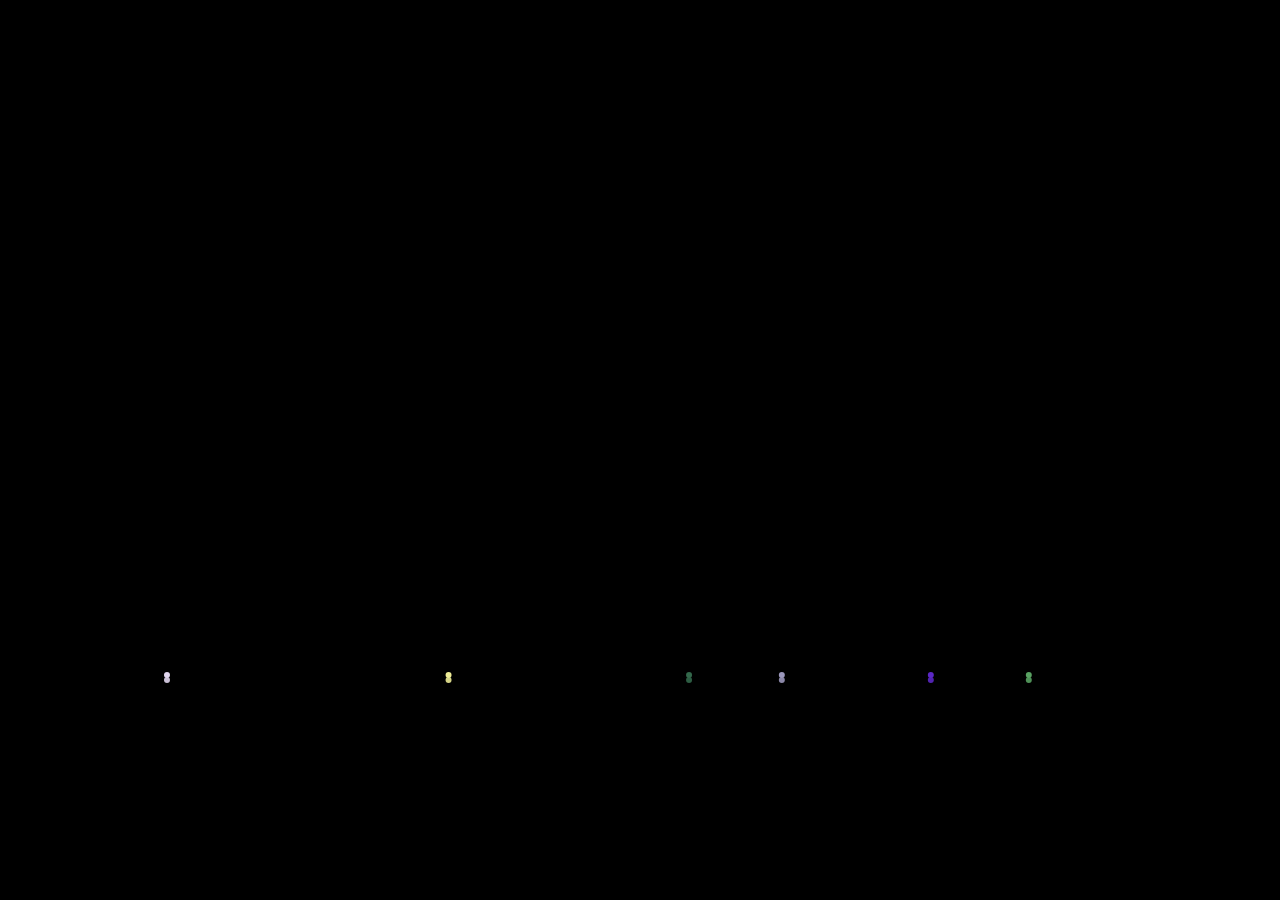
==== index.html @ 061f3ff0 "update firework" ====
<!DOCTYPE html>
<html lang="en">
<head>
    <meta charset="UTF-8">
    <meta http-equiv="X-UA-Compatible" content="IE=edge">
    <meta name="viewport" content="width=device-width, initial-scale=1.0">
    <link rel="stylesheet" href="style.css">
    <title>Lucky money</title>
</head>
<body>
    <canvas id="canvas"></canvas>
    <script src="script.js"></script>
</body>
</html>
---- style.css ----
body,html{
    width: 100%;
    height: 100vh;
    margin: 0;
}
#canvas{
    height: 100%;
    width: 100%;
    background-color: black;
}
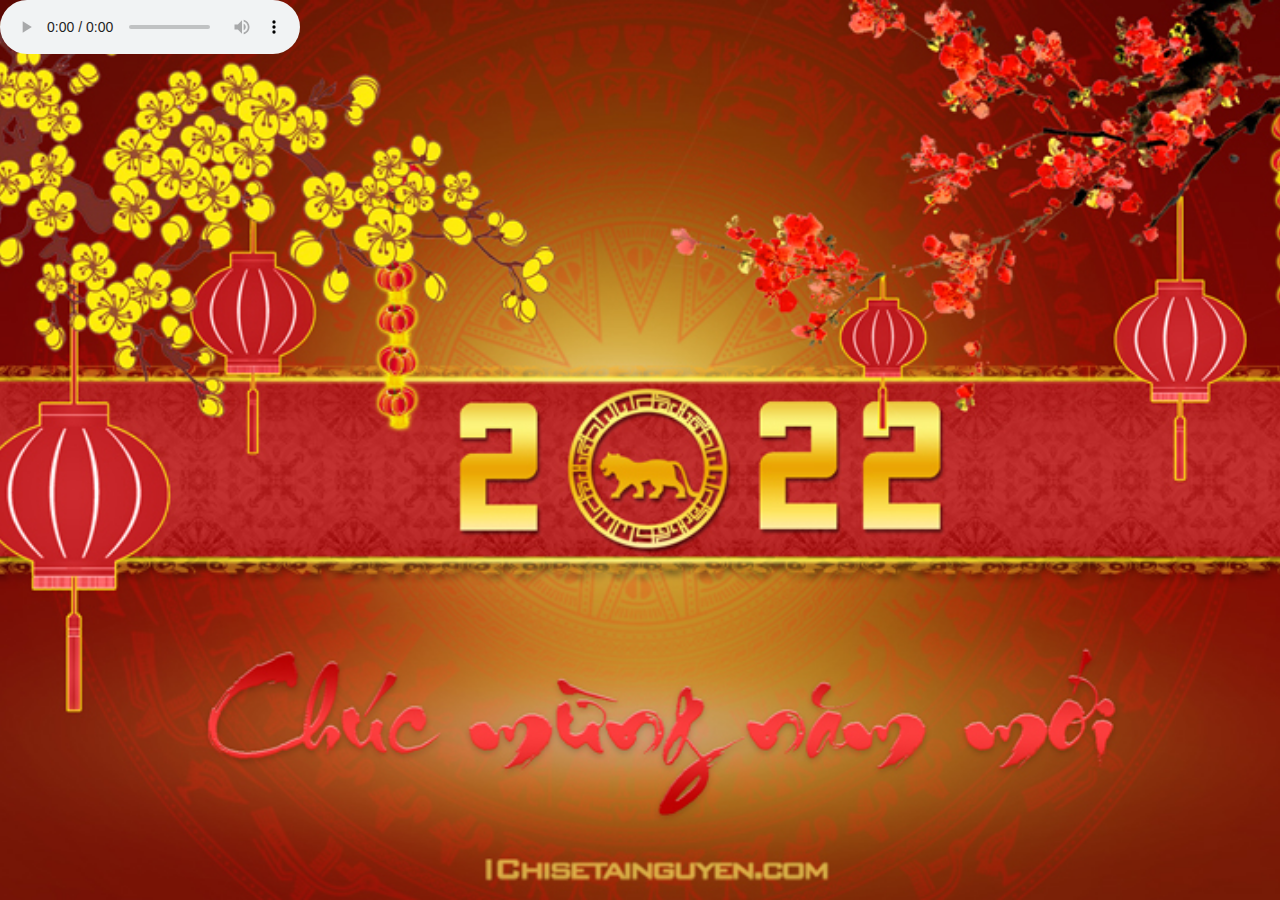
==== commit 315ebc84: "add sound" ====
--- a/index.html
+++ b/index.html
@@ -4,11 +4,21 @@
     <meta charset="UTF-8">
     <meta http-equiv="X-UA-Compatible" content="IE=edge">
     <meta name="viewport" content="width=device-width, initial-scale=1.0">
+    <link href="https://cdn.jsdelivr.net/npm/bootstrap@5.0.2/dist/css/bootstrap.min.css" rel="stylesheet" integrity="sha384-EVSTQN3/azprG1Anm3QDgpJLIm9Nao0Yz1ztcQTwFspd3yD65VohhpuuCOmLASjC" crossorigin="anonymous">
+    <script src="https://cdn.jsdelivr.net/npm/bootstrap@5.0.2/dist/js/bootstrap.bundle.min.js" integrity="sha384-MrcW6ZMFYlzcLA8Nl+NtUVF0sA7MsXsP1UyJoMp4YLEuNSfAP+JcXn/tWtIaxVXM" crossorigin="anonymous"></script>
     <link rel="stylesheet" href="style.css">
     <title>Lucky money</title>
 </head>
 <body>
-    <canvas id="canvas"></canvas>
+    
+    <!-- <canvas id="canvas"></canvas> -->
+    <div class="form">
+
+    </div>
+    <audio autoplay controls>
+        <!-- <source src="horse.ogg" type="audio/ogg"> -->
+        <source src="../audio/【女性が歌う】Lemon-米津玄師(Full Covered by コバソロ & 春茶).mp3" type="audio/mpeg">
+    </audio>
     <script src="script.js"></script>
 </body>
 </html>--- a/style.css
+++ b/style.css
@@ -1,10 +1,30 @@
 body,html{
     width: 100%;
     height: 100vh;
+    margin: 0;
+    min-width: 100vw;
+    min-height: 100vh;
+    overflow: hidden;
+    background-image:
+        url('../image/thiep-tet-2022614c2aacade92.jpg');
+    background-position: center; 
+    background-repeat: no-repeat; 
+    background-size: cover;
     margin: 0;
 }
 #canvas{
     height: 100%;
     width: 100%;
-    background-color: black;
-}+    z-index: -1;
+    margin: 0;
+}
+
+/* body:after {  
+    content: url('https://t4.ftcdn.net/jpg/02/82/85/41/360_F_282854103_37oUj0bXJxBW6MOb5GnxuBmv4Vq83PKw.jpg');
+    mix-blend-mode: multiply;
+    position: absolute;
+    bottom: 0;
+    left: 50%;
+    transform: translate(-50%, 38.25%);
+    text-align: center;  
+  } */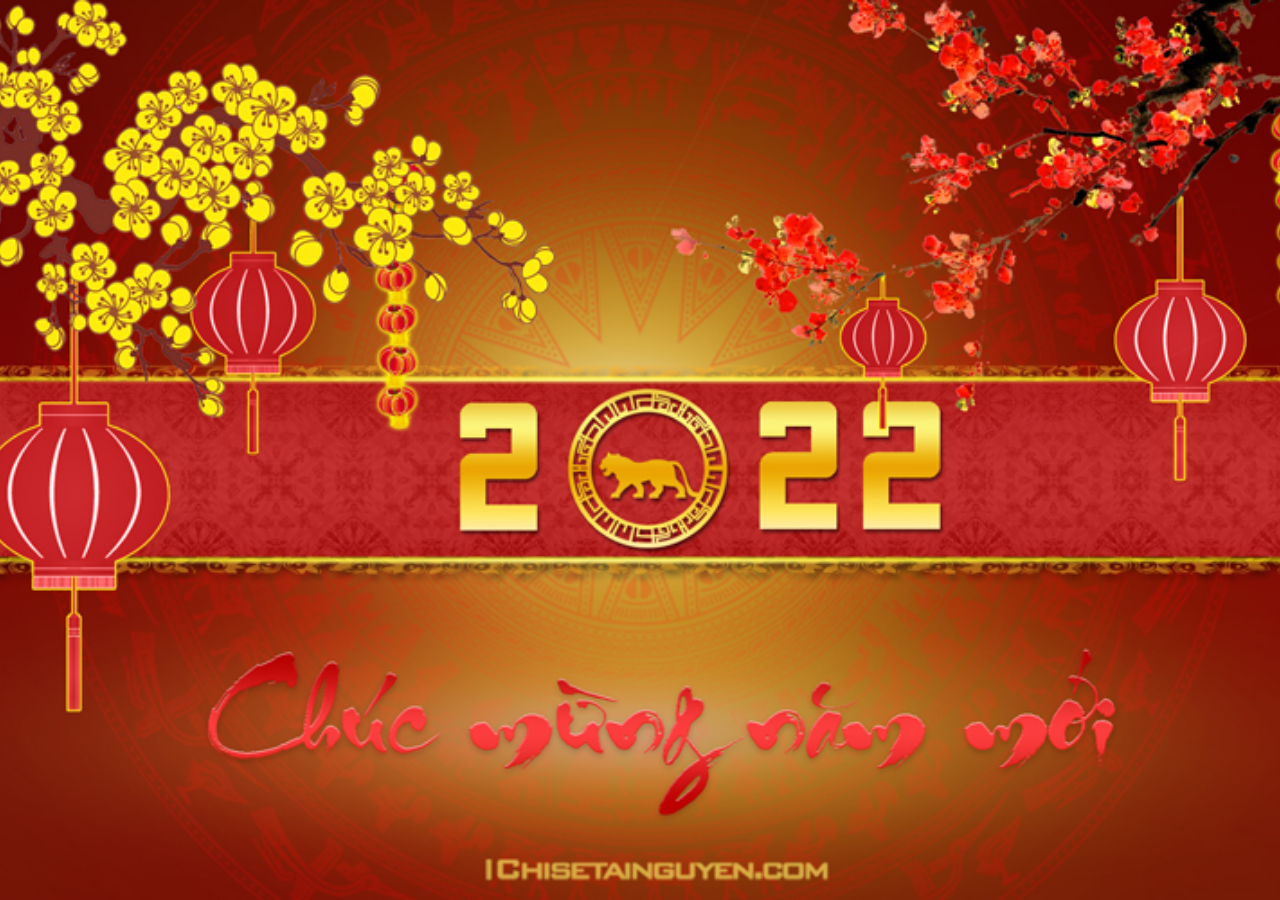
==== commit 71cac0b6: "add sound" ====
--- a/index.html
+++ b/index.html
@@ -13,11 +13,11 @@
     
     <!-- <canvas id="canvas"></canvas> -->
     <div class="form">
-
+        
     </div>
-    <audio autoplay controls>
+    <audio hidden controls autoplay>
         <!-- <source src="horse.ogg" type="audio/ogg"> -->
-        <source src="../audio/【女性が歌う】Lemon-米津玄師(Full Covered by コバソロ & 春茶).mp3" type="audio/mpeg">
+        <source src="audio/Tết Đong Đầy (Lyrics) - Kay Trần, Duck V, Nguyễn Khoa.mp3" type="audio/mpeg">
     </audio>
     <script src="script.js"></script>
 </body>
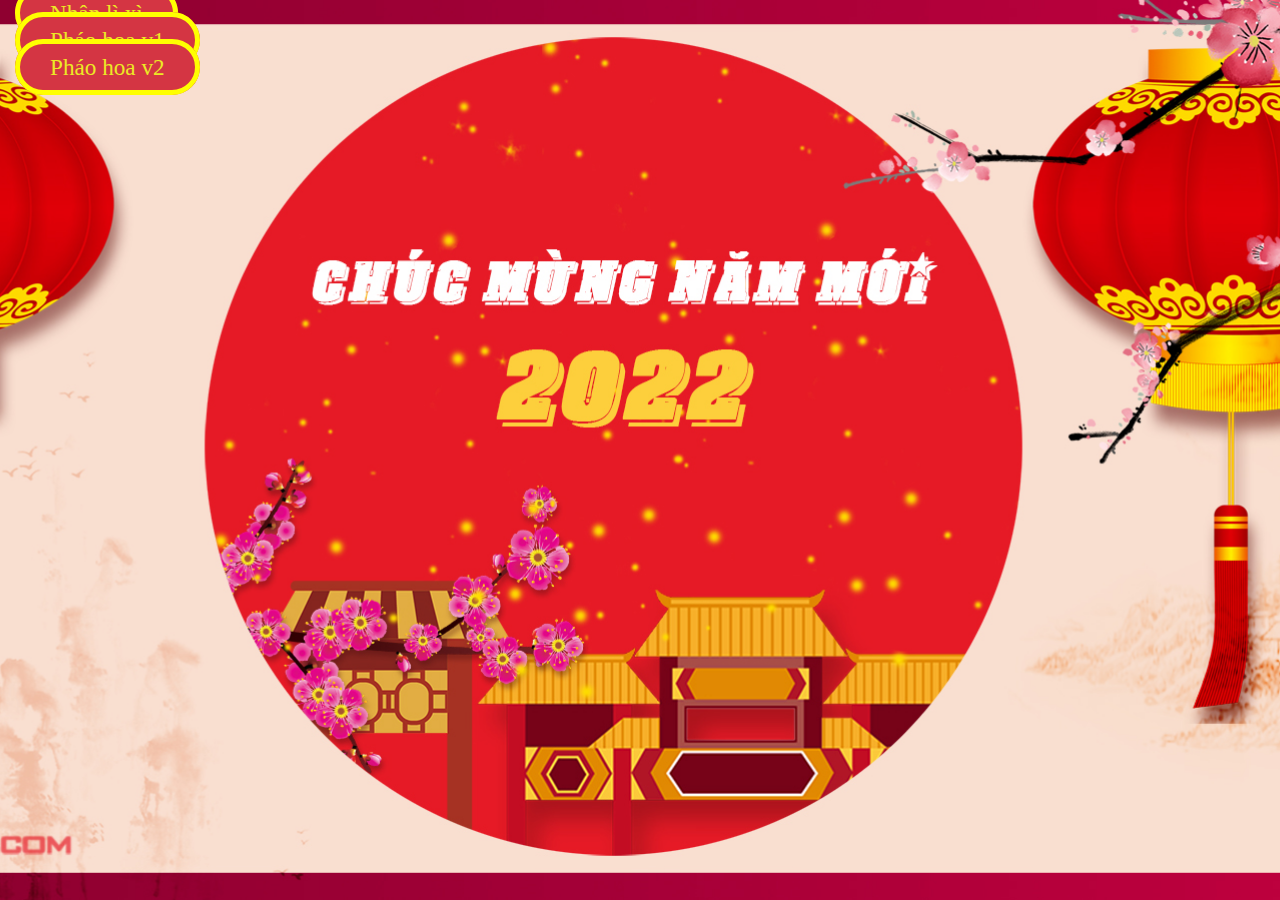
==== commit 2d1d8f93: "finish version-1" ====
--- a/index.html
+++ b/index.html
@@ -4,21 +4,29 @@
     <meta charset="UTF-8">
     <meta http-equiv="X-UA-Compatible" content="IE=edge">
     <meta name="viewport" content="width=device-width, initial-scale=1.0">
+    <link rel="shortcut icon" href="https://encrypted-tbn0.gstatic.com/images?q=tbn:ANd9GcS9QkVOkc4vDmHi0-bV5ZIqHBfBGVknFqwcYaUCzIoPIG4wSrDk45SGpyJ_h4ba3uHsrYQ&usqp=CAU">
+    <link rel="stylesheet" href="style.css">
     <link href="https://cdn.jsdelivr.net/npm/bootstrap@5.0.2/dist/css/bootstrap.min.css" rel="stylesheet" integrity="sha384-EVSTQN3/azprG1Anm3QDgpJLIm9Nao0Yz1ztcQTwFspd3yD65VohhpuuCOmLASjC" crossorigin="anonymous">
     <script src="https://cdn.jsdelivr.net/npm/bootstrap@5.0.2/dist/js/bootstrap.bundle.min.js" integrity="sha384-MrcW6ZMFYlzcLA8Nl+NtUVF0sA7MsXsP1UyJoMp4YLEuNSfAP+JcXn/tWtIaxVXM" crossorigin="anonymous"></script>
-    <link rel="stylesheet" href="style.css">
     <title>Lucky money</title>
 </head>
 <body>
-    
-    <!-- <canvas id="canvas"></canvas> -->
-    <div class="form">
-        
+    <audio hidden controls autoplay>
+        <source src="./audio/Tết Đong Đầy (Lyrics) - Kay Trần, Duck V, Nguyễn Khoa.mp3" type="audio/mpeg">
+    </audio>
+    <div class="d-flex mt-3 justify-content-center row">
+        <div class="row">
+            <div class="col p-2 d-flex justify-content-center">
+                <a href="pages/fillname/fillname.html" class="button">Nhận lì xì</a>
+            </div>
+            <div class="col p-2 d-flex justify-content-center">
+                <a href="pages/firework1/firework.html" class="button">Pháo hoa v1</a>
+            </div>
+            <div class="col p-2 d-flex justify-content-center">
+                <a href="pages/firework2/firework.html" class="button">Pháo hoa v2</a>
+            </div>
+        </div>
     </div>
-    <audio hidden controls autoplay>
-        <!-- <source src="horse.ogg" type="audio/ogg"> -->
-        <source src="audio/Tết Đong Đầy (Lyrics) - Kay Trần, Duck V, Nguyễn Khoa.mp3" type="audio/mpeg">
-    </audio>
     <script src="script.js"></script>
 </body>
-</html>+</html> --- a/style.css
+++ b/style.css
@@ -6,9 +6,9 @@
     min-height: 100vh;
     overflow: hidden;
     background-image:
-        url('../image/thiep-tet-2022614c2aacade92.jpg');
+        url('./image/banner-tet-2022614be97dc1203.jpg');
     background-position: center; 
-    background-repeat: no-repeat; 
+    background-repeat: repeat; 
     background-size: cover;
     margin: 0;
 }
@@ -27,4 +27,31 @@
     left: 50%;
     transform: translate(-50%, 38.25%);
     text-align: center;  
-  } */+  } */
+
+  .button {
+    background: #d43543;
+    border-radius: 100px;
+    padding: 10px 30px;
+    color: rgb(236, 233, 37);
+    text-decoration: none;
+    font-size: 1.45em;
+    margin: 0 15px;
+    transition: 0.3s;
+    font-weight: 500;
+    border-style: solid;
+    border-width: thick;
+    border-color: yellow;
+  }
+  
+  .button:hover{
+      color: rgb(248, 234, 39);
+      transform: scale(1.1);
+      box-shadow: whitesmoke;
+      text-decoration: underline;
+  }
+
+  .mt-6{
+      margin-top: 35%;
+  }
+  
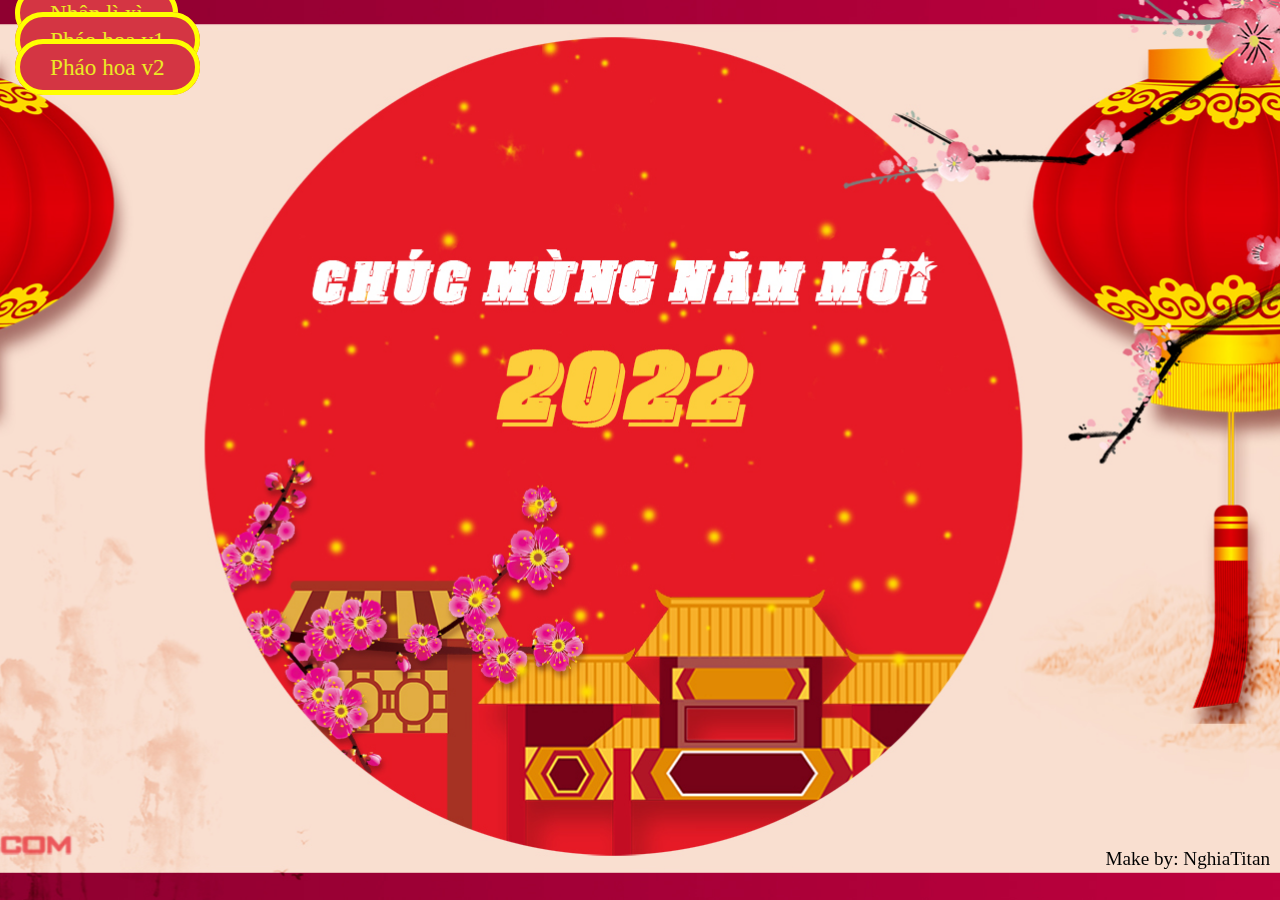
==== commit 7fcefdc1: "fix last v1" ====
--- a/index.html
+++ b/index.html
@@ -27,6 +27,7 @@
             </div>
         </div>
     </div>
+    <div class="signal text-warning fw-bold">Make by: NghiaTitan</div>
     <script src="script.js"></script>
 </body>
 </html> --- a/style.css
+++ b/style.css
@@ -19,6 +19,12 @@
     margin: 0;
 }
 
+.signal{
+    position: fixed;
+    bottom: 30px;
+    right: 10px;
+    font-size: 1.2rem;
+}
 /* body:after {  
     content: url('https://t4.ftcdn.net/jpg/02/82/85/41/360_F_282854103_37oUj0bXJxBW6MOb5GnxuBmv4Vq83PKw.jpg');
     mix-blend-mode: multiply;
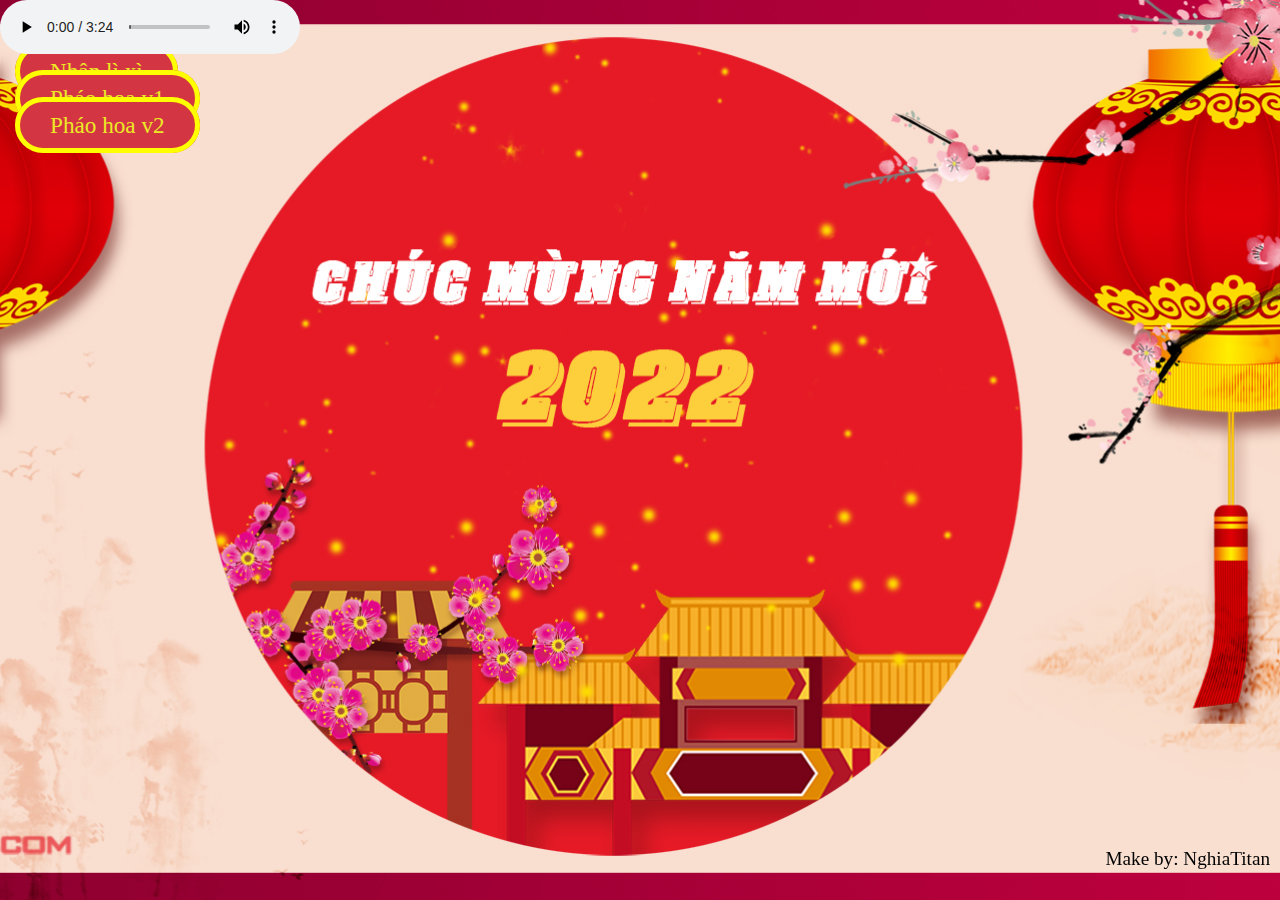
==== commit 38fc9185: "update" ====
--- a/index.html
+++ b/index.html
@@ -11,7 +11,7 @@
     <title>Lucky money</title>
 </head>
 <body>
-    <audio hidden controls autoplay>
+    <audio controls autoplay>
         <source src="./audio/Tết Đong Đầy (Lyrics) - Kay Trần, Duck V, Nguyễn Khoa.mp3" type="audio/mpeg">
     </audio>
     <div class="d-flex mt-3 justify-content-center row">
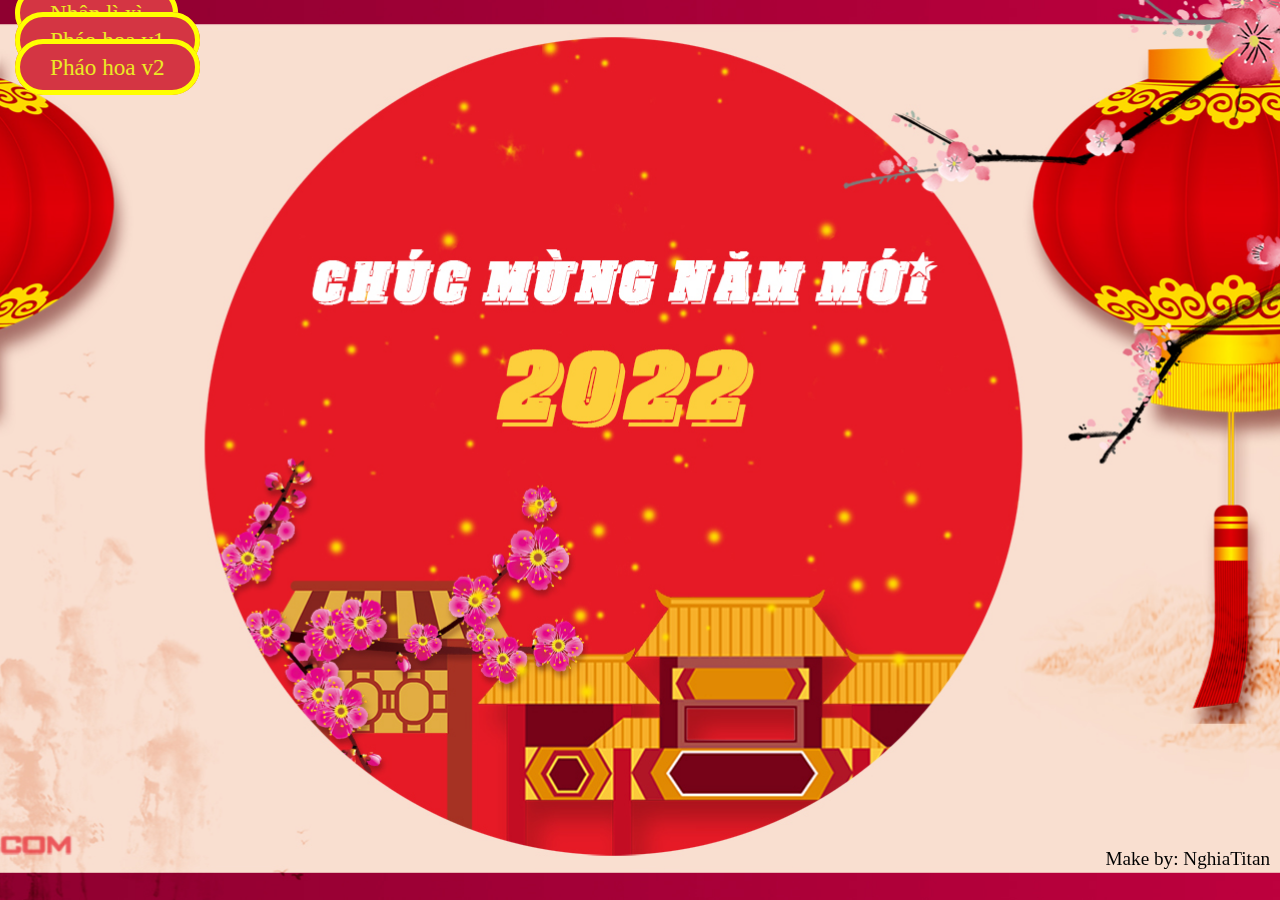
==== commit 6361f7c8: "update hidden audio" ====
--- a/index.html
+++ b/index.html
@@ -11,7 +11,7 @@
     <title>Lucky money</title>
 </head>
 <body>
-    <audio controls autoplay>
+    <audio controls autoplay hidden>
         <source src="./audio/Tết Đong Đầy (Lyrics) - Kay Trần, Duck V, Nguyễn Khoa.mp3" type="audio/mpeg">
     </audio>
     <div class="d-flex mt-3 justify-content-center row">
